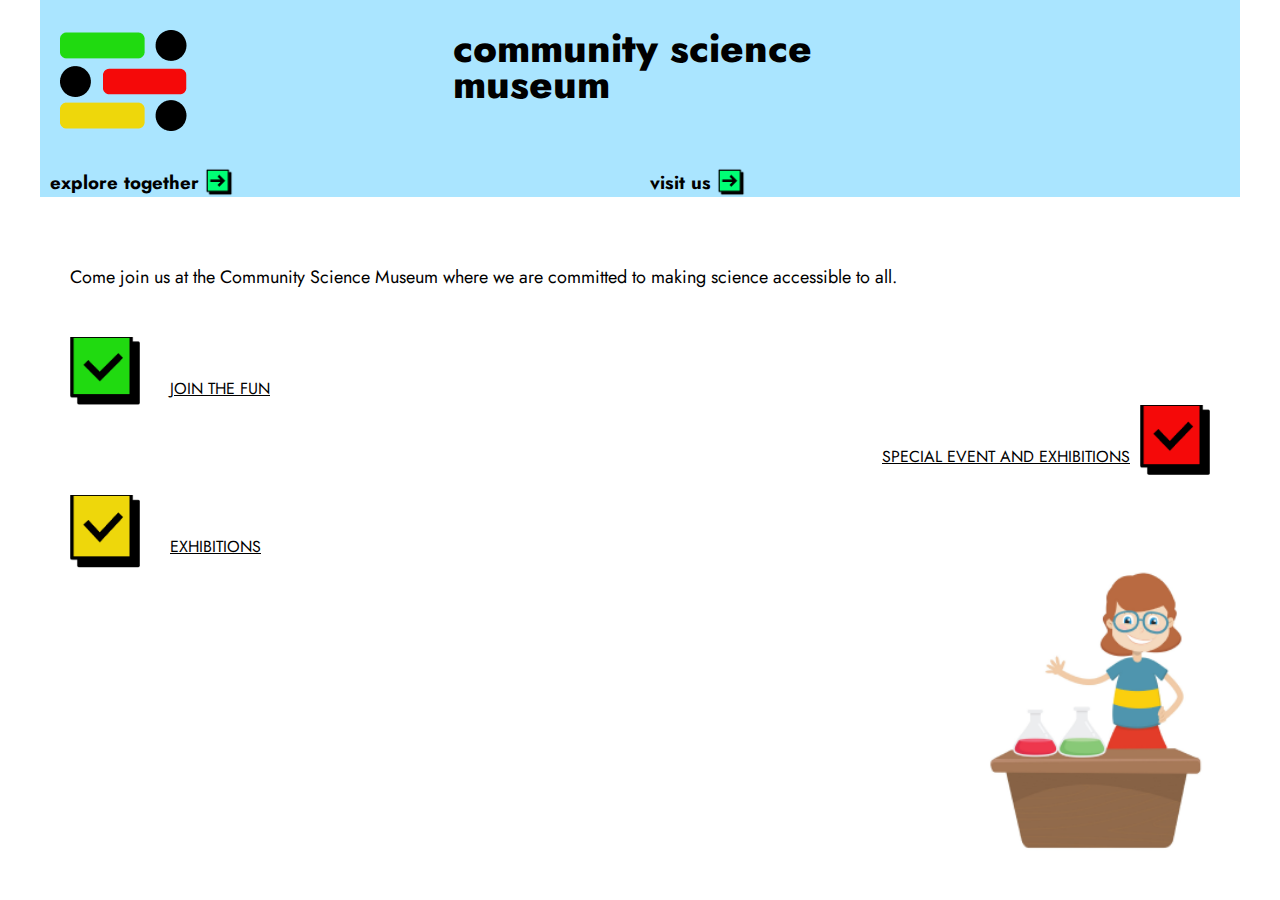
==== index.html @ 2ec7acfb "join.html complete with all elements mobile view" ====
<!DOCTYPE html>
<html lang="en">

<head>
  <meta charset="UTF-8">
  <meta http-equiv="X-UA-Compatible" content="IE=edge">
  <meta name="viewport" content="width=device-width, initial-scale=1.0">
  <meta name="description" content="Welcome to the Community Science Museum">
  <link rel="preconnect" href="https://fonts.googleapis.com">
<link rel="preconnect" href="https://fonts.gstatic.com" crossorigin>
<link href="https://fonts.googleapis.com/css2?family=Jost:wght@400;700;800&display=swap" rel="stylesheet">
  <link rel="shortcut icon" href="./images/favicon.ico.png" type="image/x-icon">
  <link rel="stylesheet" href="style.css">
  <title>Welcome To The Community Science Museum</title>
</head>

<body>
  <header>
    <div class="grid">
      <a href="./index.html"><img src="./images/logo-mobile.png" alt="main community science museum logo">
      </a>
      <div class="header-text">
        <h1>
          community
          science <br>
          museum
        </h1>
      </div>
    </div>
    <nav class="nav-link">
      <a href="./index.html" class="desktop">
        <h3>Home</h3><img src="./images/Right-arrow-green.png" alt="green right arrow icon" class="icon">
      </a>

      <a href="./html/explore.html" class="mobile">
        <h3>Explore Together</h3><img src="./images/Right-arrow-green.png" alt="green right arrow icon" class="icon">
      </a>

      <a href="./html/visit.html" class="mobile">
        <h3>Visit Us</h3><img src="./images/Right-arrow-green.png" alt="green right arrow icon" class="icon">
      </a>

      <a href="./html/exhibitions.html" class="desktop">
        <h3>Exhibitions</h3><img src="./images/Right-arrow-green.png" alt="green right arrow icon" class="icon">
      </a>

      <a href="./html/specialevents.html" class="desktop">
        <h3>Special Events</h3><img src="./images/Right-arrow-green.png" alt="green right arrow icon" class="icon">
      </a>

    </nav>
  </header>
  <section class="top-section">
    <p>Come join us at the Community Science Museum where we are committed to making science accessible to all.
    </p>
  </section>
  <div class="big-tick">
    <a href="./html/join.html"><img src="./images/tick-green-large.png" alt="Green tick icon">
      <h3>join the fun</h3>
    </a>
  </div>
  <div class="red-tick">
    <a href="./html/specialevents.html">
      <h3>Special event and exhibitions</h3><img src="./images/tick-red-large.png" alt="Red tick icon">
    </a>
  </div>
  <div class="big-tick">
    <a href="./html/exhibitions.html"><img src="./images/tick-yellow-large.png" alt="Yellow tick icon">
      <h3>Exhibitions</h3>
    </a>
  </div>
  <div class="teacher">
    <img src="./images/mobile-index-teacher.png" alt="picture of a teacher with glasses smiling">
  </div>

</body>

</html>
---- style.css ----
/* variables */
:root {
  --primary: #aae5ff;
  --secondary: #fff;
}

/* reset */
body,
p,
a,
ul,
li {
  margin: 0;
  padding: 0;
  text-decoration: none;
}

li {
  list-style-type: none;
}

*,
*::before,
*::after {
  margin: 0;
  padding: 0;
  box-sizing: border-box;
}

/* base styles (not view specific styles) */
body {
  max-width: 1200px;
  margin: 0 auto;
  font-family: "Jost", sans-serif;
  color: #000;
  font-weight: 400;
}

header {
  background-color: var(--primary);
  padding-top: 30px;
}

/* fonts */

h1 {
  font-size: 40px;
  line-height: 90%;
  font-weight: 800;
}

/* Link States */
a {
  color: #000;
  font-weight: normal;
}
a:visited {
  color: #000;
  font-weight: normal;
}

a:hover {
  cursor: pointer;
}

/* mobile styles */
.grid {
  display: grid;
  grid-template-columns: 1fr 2fr;
  margin-left: 20px;
}

nav {
  display: flex;
}

nav a {
  display: flex;
  align-items: center;
  text-transform: lowercase;
  width: 100%;
  margin-top: 30px;
  margin-left: 10px;
}

nav a img {
  width: 30px;
  margin-left: 5px;
}

nav .desktop {
  display: none;
}

.top-section {
  margin-top: 60px;
  width: 80%;
  margin: 60px auto 40px 30px;
  text-align: left;
  line-height: 40px;
  font-size: 18px;
}

div.big-tick img,
div.red-tick img {
  width: 80px;
  padding-left: 10px;
}

div.big-tick a,
div.red-tick a {
  display: flex;
  justify-content: flex-start;
  margin-left: 20px;
}

div.big-tick h3,
div.red-tick h3 {
  display: inline-block;
  margin-left: 30px;
  margin-top: 40px;
  text-decoration: underline;
  font-weight: 400;
  font-size: 16px;
  text-transform: uppercase;
}

div.red-tick {
  margin-bottom: 20px;
  margin-right: 30px;
  display: flex;
  justify-content: end;
}

div.teacher {
  display: flex;
  justify-content: end;
}

div.teacher img {
  width: 300px;
}

section.tick-boxes {
  background-color: var(--primary);
  padding: 40px 0;
}

body section.main-content {
  height: 100vh;
  background-color: var(--primary);
}

body section.main-content div {
  width: 80%;
  margin: 0 auto;
}

section.main-content h2 {
  margin-bottom: 10px;
}

section.main-content h3 {
  margin-bottom: 5px;
}

section.main-content p {
  margin-bottom: 15px;
}

/* small tablet styles */
@media screen and (min-width: 620px) {
  /* nav .desktop {
    display: grid;
    flex-direction: column;
    grid-template-columns: 1fr 1fr 1fr 1fr 1fr 1fr;
  } */
}
/* large tablets & laptop styles */
@media screen and (min-width: 960px) {
}

/* desktop styles */
@media screen and (min-width: 1200px) {
}
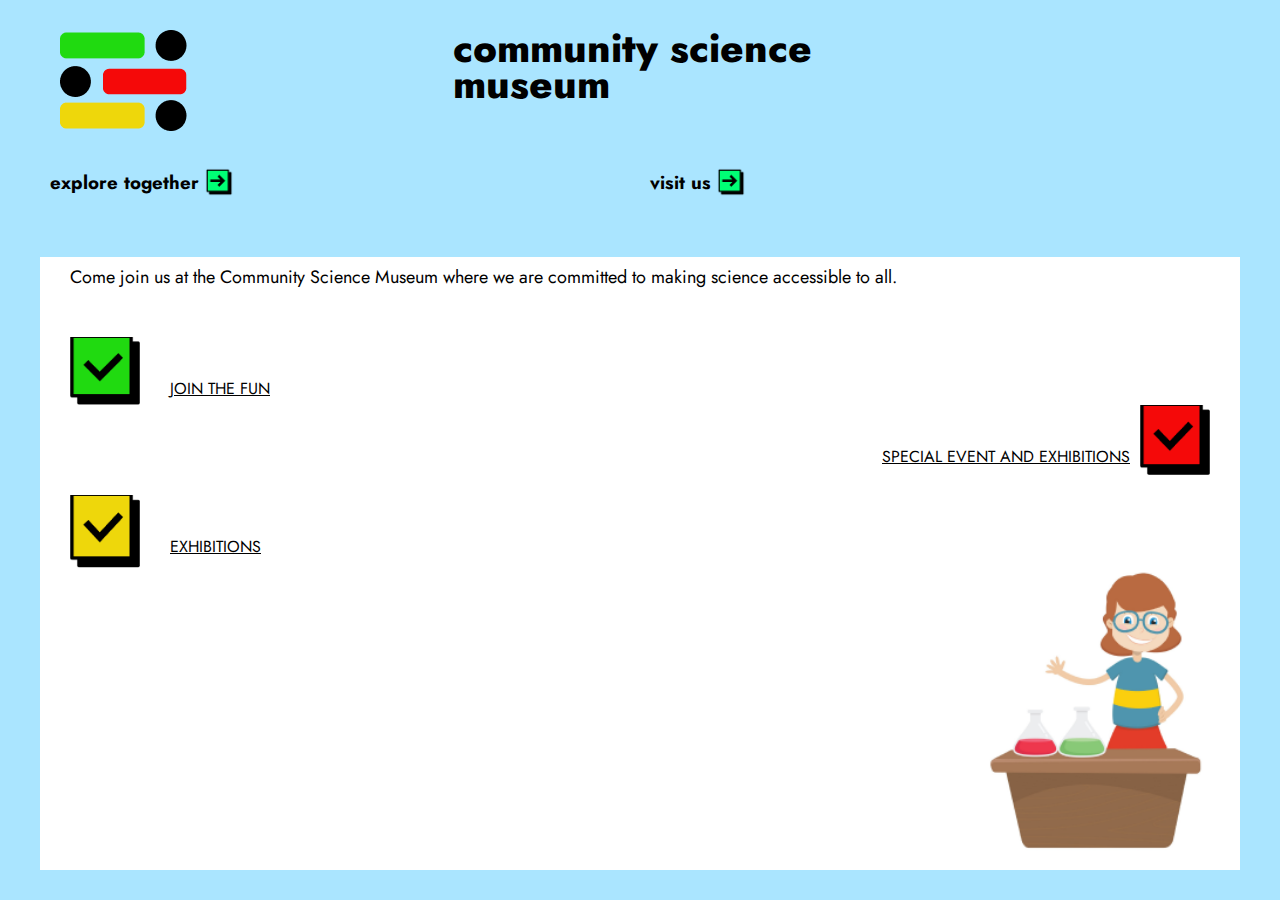
==== commit bd240ccb: "exhibitions.html complete with all elements mobile view" ====
--- a/index.html
+++ b/index.html
@@ -50,28 +50,30 @@
 
     </nav>
   </header>
-  <section class="top-section">
-    <p>Come join us at the Community Science Museum where we are committed to making science accessible to all.
-    </p>
+  <section class="content">
+    <section class="top-section">
+      <p>Come join us at the Community Science Museum where we are committed to making science accessible to all.
+      </p>
+    </section>
+    <div class="big-tick">
+      <a href="./html/join.html"><img src="./images/tick-green-large.png" alt="Green tick icon">
+        <h3>join the fun</h3>
+      </a>
+    </div>
+    <div class="red-tick">
+      <a href="./html/specialevents.html">
+        <h3>Special event and exhibitions</h3><img src="./images/tick-red-large.png" alt="Red tick icon">
+      </a>
+    </div>
+    <div class="big-tick">
+      <a href="./html/exhibitions.html"><img src="./images/tick-yellow-large.png" alt="Yellow tick icon">
+        <h3>Exhibitions</h3>
+      </a>
+    </div>
+    <div class="teacher">
+      <img src="./images/mobile-index-teacher.png" alt="picture of a teacher with glasses smiling">
+    </div>
   </section>
-  <div class="big-tick">
-    <a href="./html/join.html"><img src="./images/tick-green-large.png" alt="Green tick icon">
-      <h3>join the fun</h3>
-    </a>
-  </div>
-  <div class="red-tick">
-    <a href="./html/specialevents.html">
-      <h3>Special event and exhibitions</h3><img src="./images/tick-red-large.png" alt="Red tick icon">
-    </a>
-  </div>
-  <div class="big-tick">
-    <a href="./html/exhibitions.html"><img src="./images/tick-yellow-large.png" alt="Yellow tick icon">
-      <h3>Exhibitions</h3>
-    </a>
-  </div>
-  <div class="teacher">
-    <img src="./images/mobile-index-teacher.png" alt="picture of a teacher with glasses smiling">
-  </div>
 
 </body>
 
--- a/style.css
+++ b/style.css
@@ -34,10 +34,10 @@
   font-family: "Jost", sans-serif;
   color: #000;
   font-weight: 400;
+  background-color: var(--primary);
 }
 
 header {
-  background-color: var(--primary);
   padding-top: 30px;
 }
 
@@ -90,6 +90,13 @@
 
 nav .desktop {
   display: none;
+}
+
+.main-image {
+  width: 100%;
+  height: 100%;
+  padding-bottom: 30px;
+  margin: 0 auto;
 }
 
 .top-section {
@@ -142,30 +149,81 @@
 }
 
 section.tick-boxes {
-  background-color: var(--primary);
   padding: 40px 0;
 }
 
+.content {
+  background-color: #fff;
+}
+
 body section.main-content {
-  height: 100vh;
-  background-color: var(--primary);
+  height: 100dvh;
 }
 
 body section.main-content div {
   width: 80%;
   margin: 0 auto;
 }
-
+/* 
 section.main-content h2 {
-  margin-bottom: 10px;
-}
-
+
+}
+ */
 section.main-content h3 {
-  margin-bottom: 5px;
-}
-
-section.main-content p {
-  margin-bottom: 15px;
+  margin-bottom: 0px;
+}
+
+.article-title,
+.article-content {
+  width: 80%;
+  margin: 0 auto;
+  padding-bottom: 20px;
+}
+
+/* 
+.article-image {
+  padding-bottom: 20px;
+} */
+
+body section.article-content {
+  padding-top: 10px;
+}
+
+body section.main-content-article div {
+  width: 80%;
+  margin: 0 auto;
+}
+/* 
+section.main-content h2 {
+
+}
+ */
+section.main-content-article h3 {
+  padding: 5px 0;
+}
+
+section.main-content-article p {
+  padding-bottom: 30px;
+}
+
+.map {
+  padding-bottom: 30px;
+}
+
+iframe {
+  width: 100%;
+  height: 400px;
+  border-style: none;
+}
+
+ul {
+  width: 100%;
+}
+
+.opening-list li {
+  columns: 50px 4;
+  -webkit-columns: 50px 4;
+  -moz-columns: 50px 4;
 }
 
 /* small tablet styles */
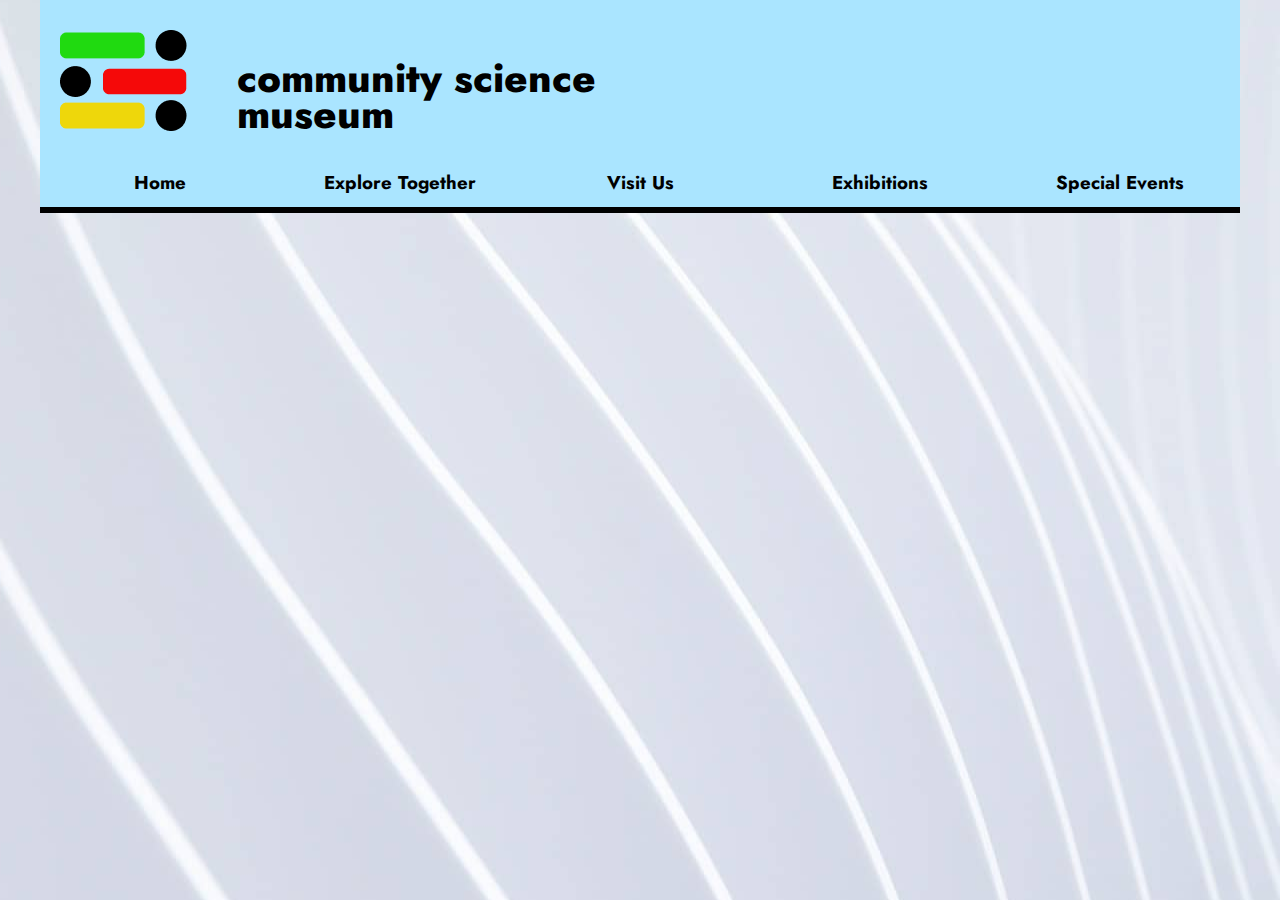
==== commit 014d9964: "added responsiveness 001" ====
--- a/index.html
+++ b/index.html
@@ -50,29 +50,32 @@
 
     </nav>
   </header>
-  <section class="content">
-    <section class="top-section">
-      <p>Come join us at the Community Science Museum where we are committed to making science accessible to all.
-      </p>
+
+  <section class="mobile-content">
+    <section class="content tick-boxes">
+      <section class="top-section">
+        <p>Come join us at the Community Science Museum where we are committed to making science accessible to all.
+        </p>
+      </section>
+      <div class="big-tick">
+        <a href="./html/join.html"><img src="./images/tick-green-large.png" alt="Green tick icon">
+          <h3>join the fun</h3>
+        </a>
+      </div>
+      <div class="red-tick">
+        <a href="./html/specialevents.html">
+          <h3>Special event and exhibitions</h3><img src="./images/tick-red-large.png" alt="Red tick icon">
+        </a>
+      </div>
+      <div class="big-tick">
+        <a href="./html/exhibitions.html"><img src="./images/tick-yellow-large.png" alt="Yellow tick icon">
+          <h3>Exhibitions</h3>
+        </a>
+      </div>
+      <div class="teacher">
+        <img src="./images/mobile-index-teacher.png" alt="picture of a teacher with glasses smiling">
+      </div>
     </section>
-    <div class="big-tick">
-      <a href="./html/join.html"><img src="./images/tick-green-large.png" alt="Green tick icon">
-        <h3>join the fun</h3>
-      </a>
-    </div>
-    <div class="red-tick">
-      <a href="./html/specialevents.html">
-        <h3>Special event and exhibitions</h3><img src="./images/tick-red-large.png" alt="Red tick icon">
-      </a>
-    </div>
-    <div class="big-tick">
-      <a href="./html/exhibitions.html"><img src="./images/tick-yellow-large.png" alt="Yellow tick icon">
-        <h3>Exhibitions</h3>
-      </a>
-    </div>
-    <div class="teacher">
-      <img src="./images/mobile-index-teacher.png" alt="picture of a teacher with glasses smiling">
-    </div>
   </section>
 
 </body>
--- a/style.css
+++ b/style.css
@@ -41,6 +41,11 @@
   padding-top: 30px;
 }
 
+.header-text {
+  max-width: 220px;
+  margin-left: 10px;
+}
+
 /* fonts */
 
 h1 {
@@ -149,6 +154,7 @@
 }
 
 section.tick-boxes {
+  max-width: 764px;
   padding: 40px 0;
 }
 
@@ -180,10 +186,9 @@
   padding-bottom: 20px;
 }
 
-/* 
 .article-image {
-  padding-bottom: 20px;
-} */
+  width: 100%;
+}
 
 body section.article-content {
   padding-top: 10px;
@@ -227,15 +232,49 @@
 }
 
 /* small tablet styles */
-@media screen and (min-width: 620px) {
-  /* nav .desktop {
-    display: grid;
-    flex-direction: column;
-    grid-template-columns: 1fr 1fr 1fr 1fr 1fr 1fr;
-  } */
-}
+@media screen and (min-width: 765px) {
+  body {
+    background-image: url(./images/desktop-bg.jpg);
+    background-position: center;
+    background-repeat: no-repeat;
+    background-color: var(--secondary);
+  }
+  header {
+    background-color: var(--primary);
+    border-bottom: 6px solid #000;
+  }
+  .grid {
+    display: flex;
+  }
+  .header-text {
+    margin-top: 30px;
+    max-width: 100%;
+    margin-left: 50px;
+  }
+  a.desktop {
+    display: flex;
+    width: 100%;
+  }
+  a.mobile,
+  a.desktop {
+    justify-content: space-evenly;
+    width: 100%;
+    text-transform: capitalize;
+    height: 50px;
+    padding: 0px;
+    margin: 20px 0px 0px 0px;
+  }
+  img.icon {
+    display: none;
+  }
+
+  section.mobile-content {
+    display: none;
+  }
+}
+
 /* large tablets & laptop styles */
-@media screen and (min-width: 960px) {
+@media screen and (min-width: 1000px) {
 }
 
 /* desktop styles */
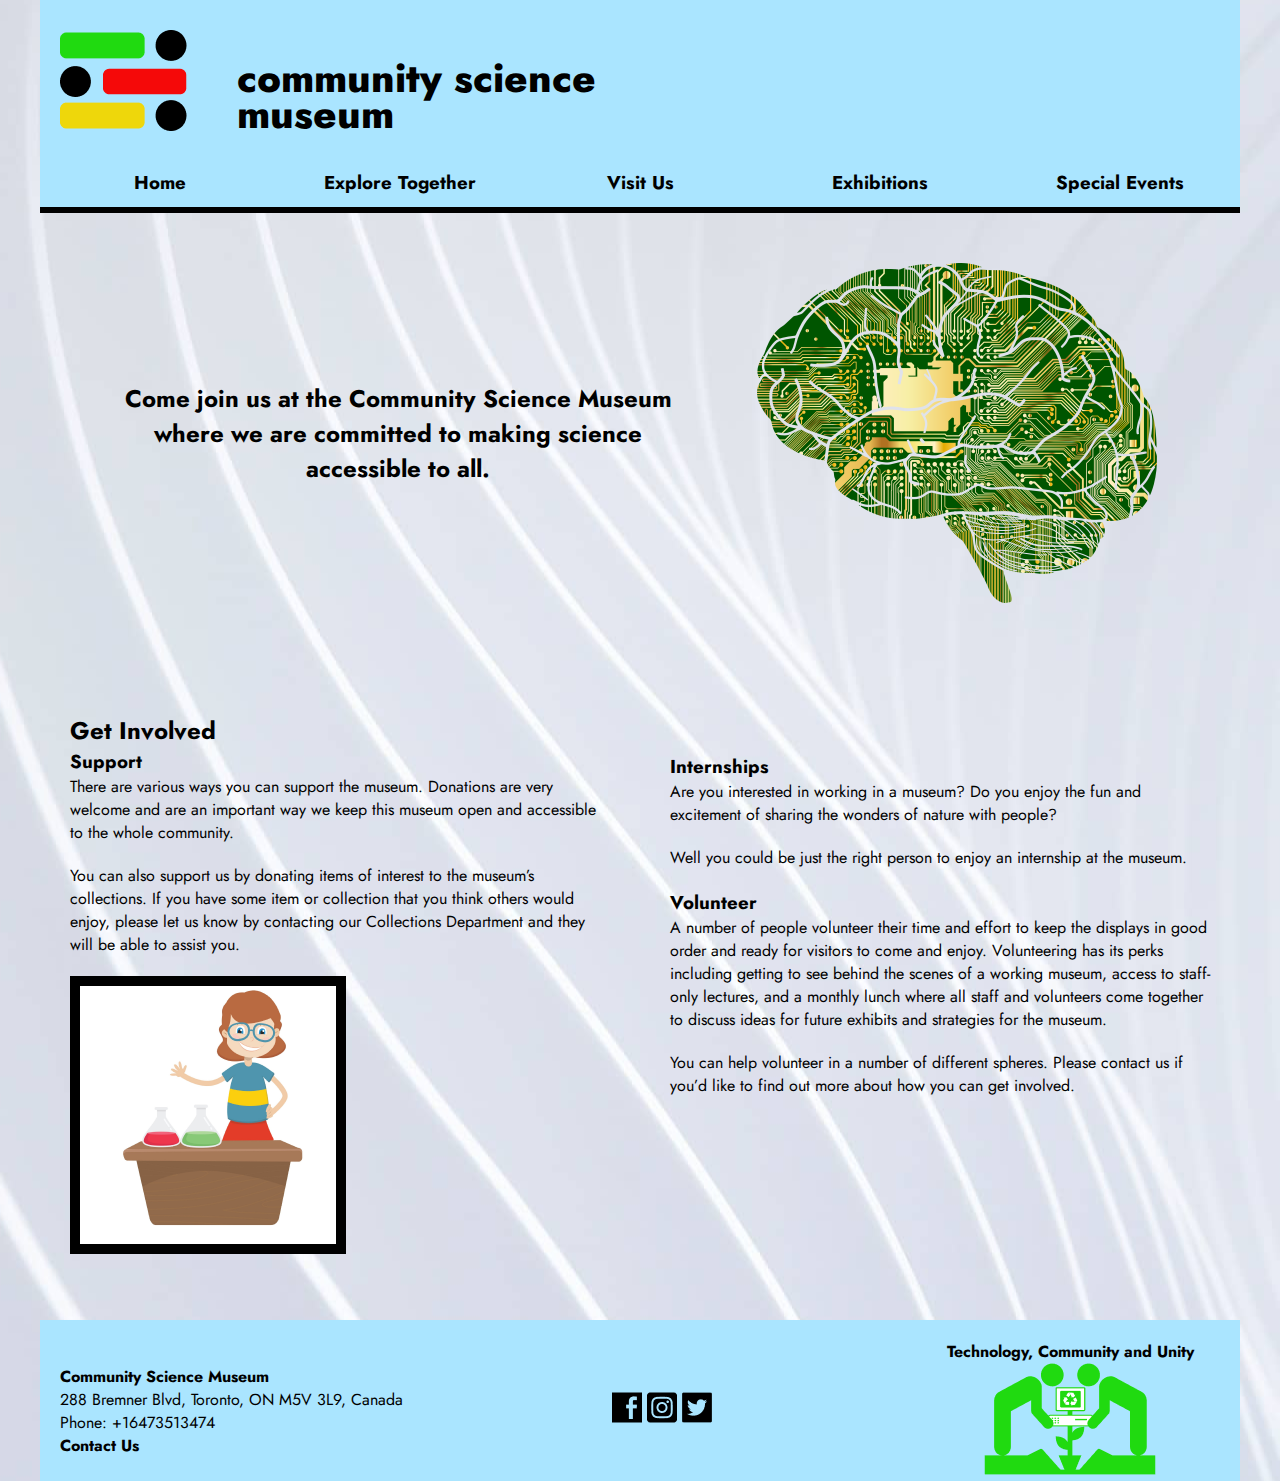
==== commit f48431f3: "added responsiveness 002" ====
--- a/index.html
+++ b/index.html
@@ -7,8 +7,8 @@
   <meta name="viewport" content="width=device-width, initial-scale=1.0">
   <meta name="description" content="Welcome to the Community Science Museum">
   <link rel="preconnect" href="https://fonts.googleapis.com">
-<link rel="preconnect" href="https://fonts.gstatic.com" crossorigin>
-<link href="https://fonts.googleapis.com/css2?family=Jost:wght@400;700;800&display=swap" rel="stylesheet">
+  <link rel="preconnect" href="https://fonts.gstatic.com" crossorigin>
+  <link href="https://fonts.googleapis.com/css2?family=Jost:wght@400;700;800&display=swap" rel="stylesheet">
   <link rel="shortcut icon" href="./images/favicon.ico.png" type="image/x-icon">
   <link rel="stylesheet" href="style.css">
   <title>Welcome To The Community Science Museum</title>
@@ -50,7 +50,7 @@
 
     </nav>
   </header>
-
+  <!-- Mobile content -->
   <section class="mobile-content">
     <section class="content tick-boxes">
       <section class="top-section">
@@ -78,6 +78,77 @@
     </section>
   </section>
 
+  <!-- Desktop large tablet, laptop and desktop content -->
+
+  <section class="top-section-desktop">
+    <p>Come join us at the Community Science Museum where we are committed to making science accessible to all.
+    </p>
+    <img src="./images/desktop-index01.png" alt="Picture of a brain with integrated electrical circuits">
+  </section>
+
+  <section class="middle-section-desktop">
+    <div class="left-column">
+      <h2>Get Involved</h2>
+      <h3>Support</h3>
+      <p>
+        There are various ways you can support the museum. Donations are very welcome and are an important way we keep
+        this museum open and accessible to the whole community.
+      </p>
+      <p>
+        You can also support us by donating items of interest to the museum’s collections. If you have some item or
+        collection that you think others would enjoy, please let us know by contacting our Collections Department and
+        they will be able to assist you.
+      </p>
+      <img class="picture-desktop" src="./images/mobile-index-teacher.png" alt="Teacher with glasses smiling">
+    </div>
+
+    <div class="right-column">
+      <h3>Internships</h3>
+      <p>
+        Are you interested in working in a museum? Do you enjoy the fun and excitement of sharing the wonders of nature
+        with people?
+      </p>
+      <p>
+        Well you could be just the right person to enjoy an internship at the museum.
+      </p>
+      <h3>Volunteer</h3>
+      <p>
+        A number of people volunteer their time and effort to keep the displays in good order and ready for visitors to
+        come and enjoy. Volunteering has its perks including getting to see behind the scenes of a working museum,
+        access to staff-only lectures, and a monthly lunch where all staff and volunteers come together to discuss ideas
+        for future exhibits and strategies for the museum.
+      </p>
+      <p>
+        You can help volunteer in a number of different spheres. Please contact us if you’d like to find out more about
+        how you can get involved.
+      </p>
+    </div>
+  </section>
+
+  <footer class="desktop">
+    <div class="footer-left">
+      <h4>Community Science Museum</h4>
+      <p>288 Bremner Blvd, Toronto, ON M5V 3L9, Canada
+
+      </p>
+      <p>Phone: +16473513474</p>
+      <a class="footer-email" ref="mailto:email@communitysciencemuseum.com">Contact Us</a>
+    </div>
+
+    <div class="footer-middle">
+      <img src="./images/icon-facebook.png" alt="Facebook icon">
+      <img src="./images/icon-instagram.png" alt="Instagram icon">
+      <img src="./images/icon-twitter.png" alt="Twitter icon">
+
+    </div>
+
+    <div class="footer-right">
+      <h4>Technology, Community and Unity</h4>
+      <img class="footer-right-image" src="./images/footer-unity.png"
+        alt="picture of people in unity with technology, nature and each other">
+    </div>
+  </footer>
+
 </body>
 
 </html>--- a/style.css
+++ b/style.css
@@ -68,6 +68,22 @@
   cursor: pointer;
 }
 
+/* x-small mobile styles */
+@media screen and (max-width: 420px) {
+  div.big-tick > a > img {
+    display: none;
+  }
+  div.red-tick > a > img {
+    display: none;
+  }
+  div.grid {
+    display: block;
+  }
+  nav.nav-link {
+    display: block;
+  }
+
+}
 /* mobile styles */
 .grid {
   display: grid;
@@ -231,8 +247,17 @@
   -moz-columns: 50px 4;
 }
 
-/* small tablet styles */
-@media screen and (min-width: 765px) {
+/* Hide tablet, laptop and desktop content */
+section.top-section-desktop,
+.middle-section-desktop {
+  display: none;
+}
+footer {
+  display: none;
+}
+
+/* large tablets, laptop & desktop styles */
+@media screen and (min-width: 764px) {
   body {
     background-image: url(./images/desktop-bg.jpg);
     background-position: center;
@@ -268,15 +293,68 @@
     display: none;
   }
 
+  .picture-desktop {
+    border: 10px solid #000;
+  }
+  /* Content management styles */
+  section.top-section-desktop {
+    display: flex;
+    padding-top: 50px;
+    justify-content: space-evenly;
+  }
+  section.top-section-desktop p {
+    font-size: 24px;
+    font-weight: 700;
+    width: 550px;
+    text-align: center;
+    justify-content: center;
+    align-self: center;
+  }
+  section.middle-section-desktop {
+    display: flex;
+    /* gap: 60px; */
+    /* width: 100%; */
+    padding-top: 50px;
+  }
+  section.middle-section-desktop p {
+    margin-bottom: 20px;
+  }
+  div.left-column {
+    width: 50%;
+    padding: 60px 30px;
+  }
+  div.right-column {
+    width: 50%;
+    padding: 60px 30px;
+    margin-top: 40px;
+  }
+
+  /* Hide the mobile content for desktop */
   section.mobile-content {
     display: none;
   }
-}
-
-/* large tablets & laptop styles */
-@media screen and (min-width: 1000px) {
-}
-
-/* desktop styles */
-@media screen and (min-width: 1200px) {
-}
+  /* Footer*/
+  footer.desktop {
+    display: flex;
+    justify-content: space-between;
+    padding: 20px 20px 0px 20px;
+    height: auto;
+    background-color: var(--primary);
+  }
+
+  footer div.footer-left {
+    /* padding-left: 20px; */
+    align-self: center;
+  }
+  footer a.footer-email {
+    font-weight: 700;
+  }
+  footer div.footer-middle {
+    align-self: center;
+  }
+  footer div.footer-right {
+    text-align: center;
+    align-self: center;
+    width: 300px;
+  }
+}
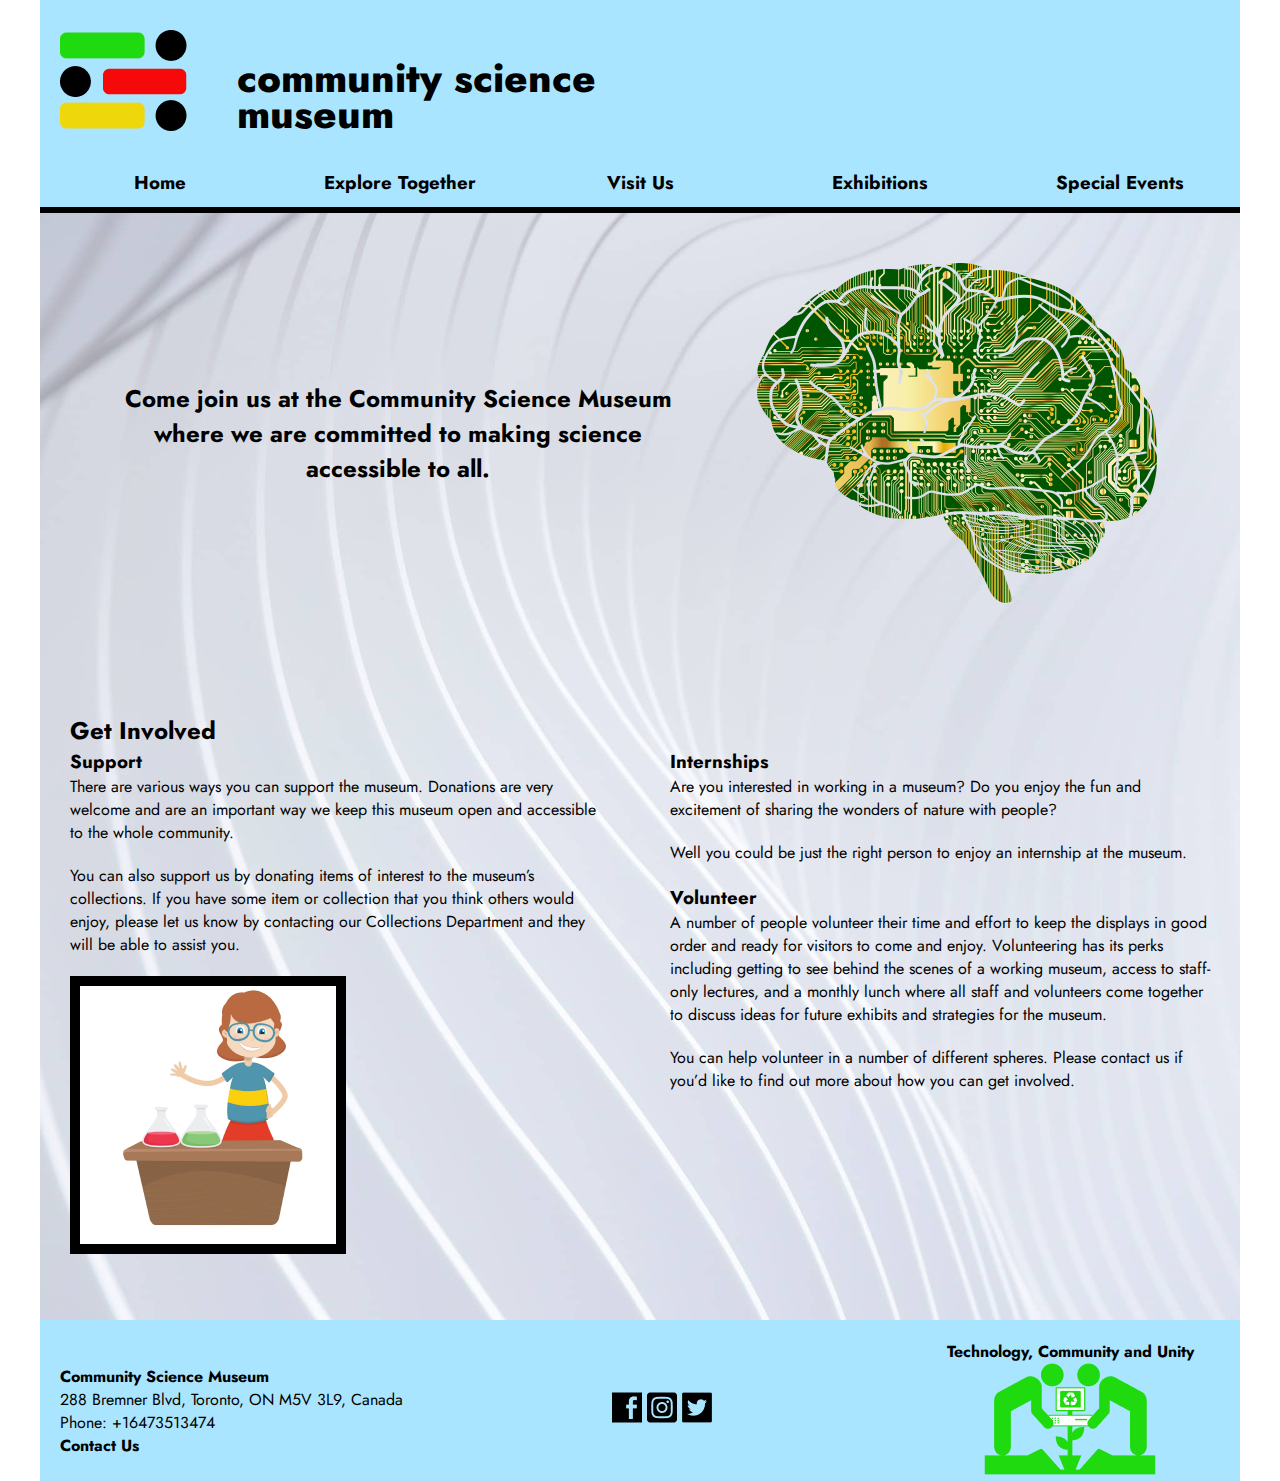
==== commit 0dc1b6b9: "added responsiveness 005, exhibitions.html complete with all content" ====
--- a/index.html
+++ b/index.html
@@ -78,7 +78,7 @@
     </section>
   </section>
 
-  <!-- Desktop large tablet, laptop and desktop content -->
+  <!-- Large tablet, laptop and desktop content -->
 
   <section class="top-section-desktop">
     <p>Come join us at the Community Science Museum where we are committed to making science accessible to all.
--- a/style.css
+++ b/style.css
@@ -29,6 +29,9 @@
 
 /* base styles (not view specific styles) */
 body {
+  display: flex;
+  flex-direction: column;
+  min-height: 100vh;
   max-width: 1200px;
   margin: 0 auto;
   font-family: "Jost", sans-serif;
@@ -68,7 +71,16 @@
   cursor: pointer;
 }
 
+/* iFrame fix */
+
+@media screen and (max-width: 764px) {
+  iframe.visit {
+    display: none;
+  }
+}
+
 /* x-small mobile styles */
+
 @media screen and (max-width: 420px) {
   div.big-tick > a > img {
     display: none;
@@ -82,7 +94,6 @@
   nav.nav-link {
     display: block;
   }
-
 }
 /* mobile styles */
 .grid {
@@ -214,17 +225,30 @@
   width: 80%;
   margin: 0 auto;
 }
-/* 
-section.main-content h2 {
-
-}
- */
+
 section.main-content-article h3 {
   padding: 5px 0;
 }
 
 section.main-content-article p {
   padding-bottom: 30px;
+}
+
+section.flex-display-articles {
+  display: flex;
+  padding: 60px;
+}
+
+section.flex-display-articles:nth-child(even) {
+  flex-direction: row-reverse;
+}
+
+div.flex-display-text {
+  padding: 30px;
+}
+
+img.flex-display-image {
+  border: 10px solid #000;
 }
 
 .map {
@@ -259,8 +283,8 @@
 /* large tablets, laptop & desktop styles */
 @media screen and (min-width: 764px) {
   body {
-    background-image: url(./images/desktop-bg.jpg);
-    background-position: center;
+    background-image: url(./images/desktop-bg.png);
+    background-position: top;
     background-repeat: no-repeat;
     background-color: var(--secondary);
   }
@@ -296,6 +320,11 @@
   .picture-desktop {
     border: 10px solid #000;
   }
+  .picture-explore {
+    border: 10px solid #000;
+    width: 100%;
+    /* margin-left: 10%; */
+  }
   /* Content management styles */
   section.top-section-desktop {
     display: flex;
@@ -323,10 +352,18 @@
     width: 50%;
     padding: 60px 30px;
   }
+  div.left-explore {
+    width: 50%;
+    padding: 60px 30px;
+  }
   div.right-column {
     width: 50%;
     padding: 60px 30px;
-    margin-top: 40px;
+    margin-top: 35px;
+  }
+
+  iframe.visit {
+    border-bottom: 7px solid #000;
   }
 
   /* Hide the mobile content for desktop */
@@ -337,6 +374,7 @@
   footer.desktop {
     display: flex;
     justify-content: space-between;
+    margin-top: auto;
     padding: 20px 20px 0px 20px;
     height: auto;
     background-color: var(--primary);
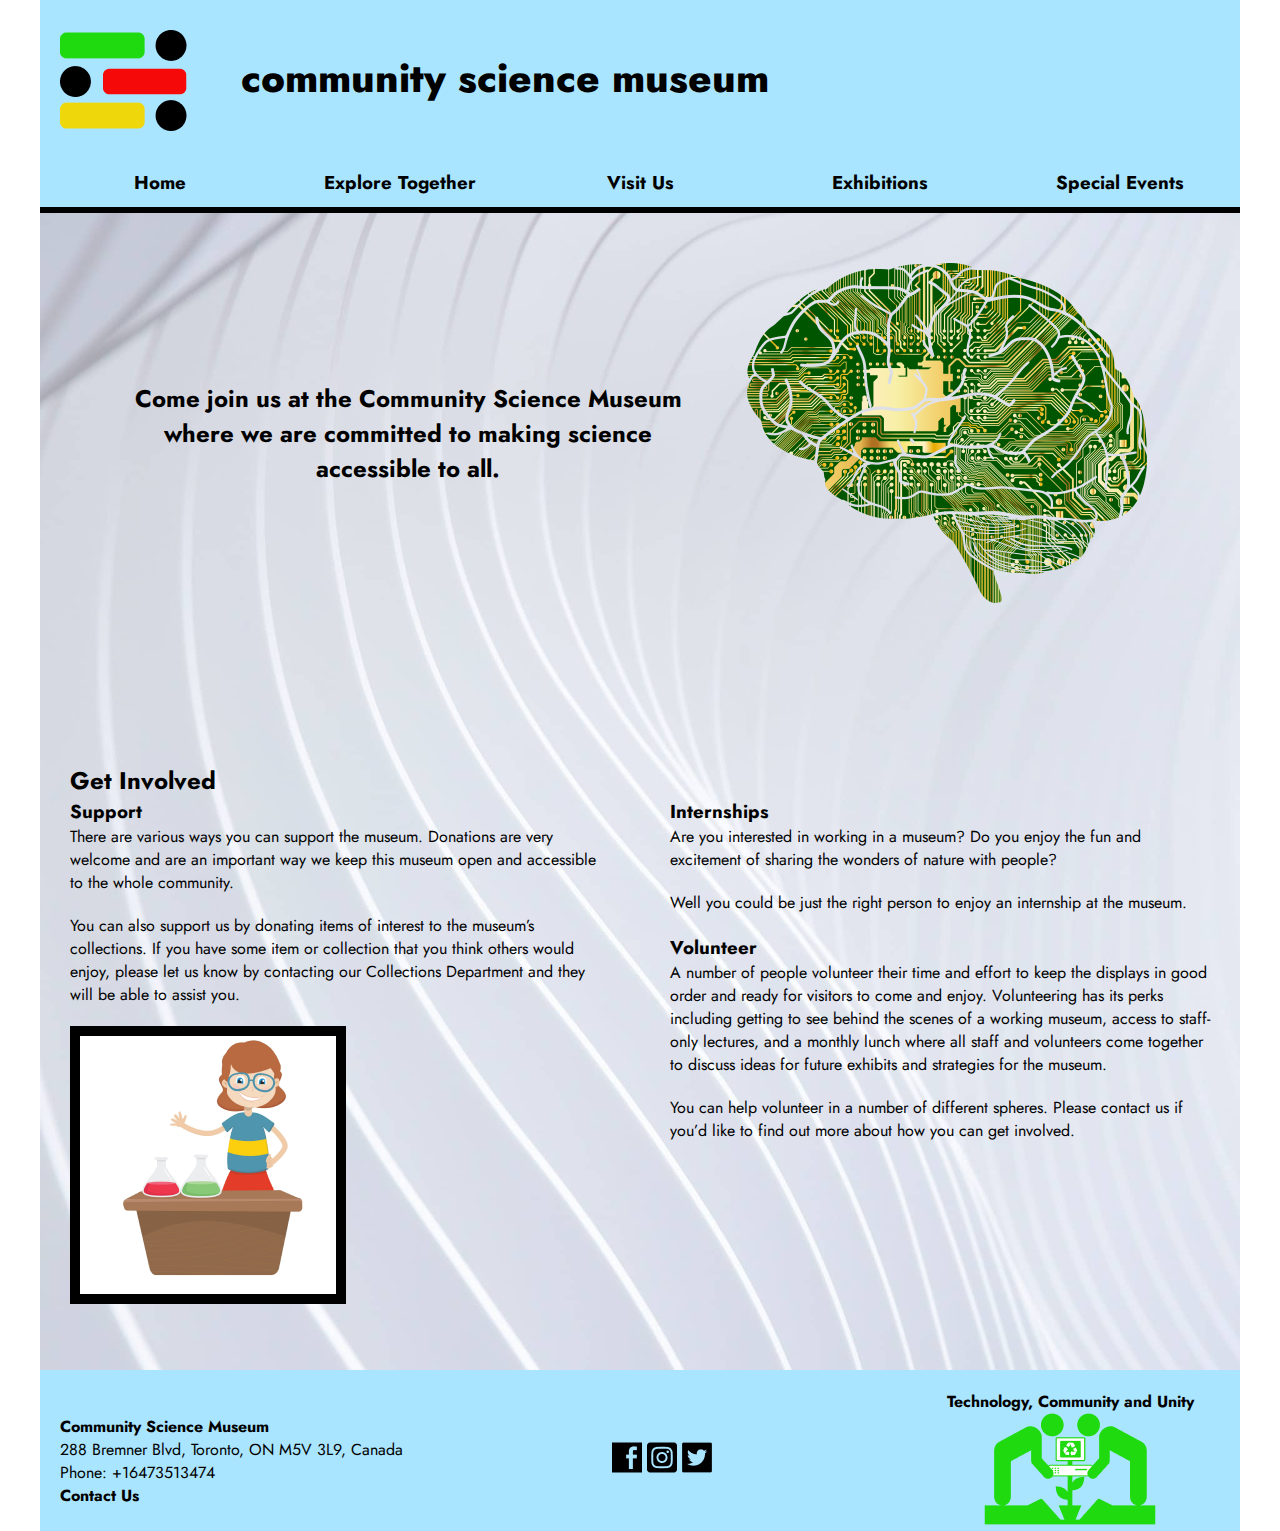
==== commit 99582fa3: "added responsiveness 007, cleaned up some code, in images and header logo and text" ====
--- a/index.html
+++ b/index.html
@@ -17,12 +17,13 @@
 <body>
   <header>
     <div class="grid">
-      <a href="./index.html"><img src="./images/logo-mobile.png" alt="main community science museum logo">
+      <a class="header-logo" href="./index.html"><img src="./images/logo-mobile.png"
+          alt="main community science museum logo">
       </a>
-      <div class="header-text">
-        <h1>
+      <div>
+        <h1 class="header-text">
           community
-          science <br>
+          science
           museum
         </h1>
       </div>
--- a/style.css
+++ b/style.css
@@ -71,17 +71,12 @@
   cursor: pointer;
 }
 
-/* iFrame fix */
-
-@media screen and (max-width: 764px) {
-  iframe.visit {
-    display: none;
-  }
-}
-
 /* x-small mobile styles */
 
 @media screen and (max-width: 420px) {
+  .header-logo {
+    display: none;
+  }
   div.big-tick > a > img {
     display: none;
   }
@@ -93,6 +88,9 @@
   }
   nav.nav-link {
     display: block;
+  }
+  iframe.visit {
+    display: none;
   }
 }
 /* mobile styles */
@@ -197,11 +195,7 @@
   width: 80%;
   margin: 0 auto;
 }
-/* 
-section.main-content h2 {
-
-}
- */
+
 section.main-content h3 {
   margin-bottom: 0px;
 }
@@ -234,23 +228,6 @@
   padding-bottom: 30px;
 }
 
-section.flex-display-articles {
-  display: flex;
-  padding: 60px;
-}
-
-section.flex-display-articles:nth-child(even) {
-  flex-direction: row-reverse;
-}
-
-div.flex-display-text {
-  padding: 30px;
-}
-
-img.flex-display-image {
-  border: 10px solid #000;
-}
-
 .map {
   padding-bottom: 30px;
 }
@@ -273,11 +250,19 @@
 
 /* Hide tablet, laptop and desktop content */
 section.top-section-desktop,
-.middle-section-desktop {
+.middle-section-desktop,
+section.flex-display-articles {
   display: none;
 }
 footer {
   display: none;
+}
+
+/* Hide desktop iFrame on smaller screens */
+@media screen and (max-width: 764px) {
+  iframe.visit {
+    display: none;
+  }
 }
 
 /* large tablets, laptop & desktop styles */
@@ -293,7 +278,8 @@
     border-bottom: 6px solid #000;
   }
   .grid {
-    display: flex;
+    display: grid;
+    grid-template-columns: 1fr 8fr;
   }
   .header-text {
     margin-top: 30px;
@@ -328,7 +314,7 @@
   /* Content management styles */
   section.top-section-desktop {
     display: flex;
-    padding-top: 50px;
+    padding: 50px 30px;
     justify-content: space-evenly;
   }
   section.top-section-desktop p {
@@ -360,6 +346,24 @@
     width: 50%;
     padding: 60px 30px;
     margin-top: 35px;
+  }
+
+  section.flex-display-articles {
+    display: flex;
+    padding: 60px;
+  }
+
+  section.flex-display-articles:nth-child(even) {
+    flex-direction: row-reverse;
+  }
+
+  div.flex-display-text {
+    padding: 30px;
+  }
+
+  img.flex-display-image {
+    border: 10px solid #000;
+    max-height: 379px;
   }
 
   iframe.visit {
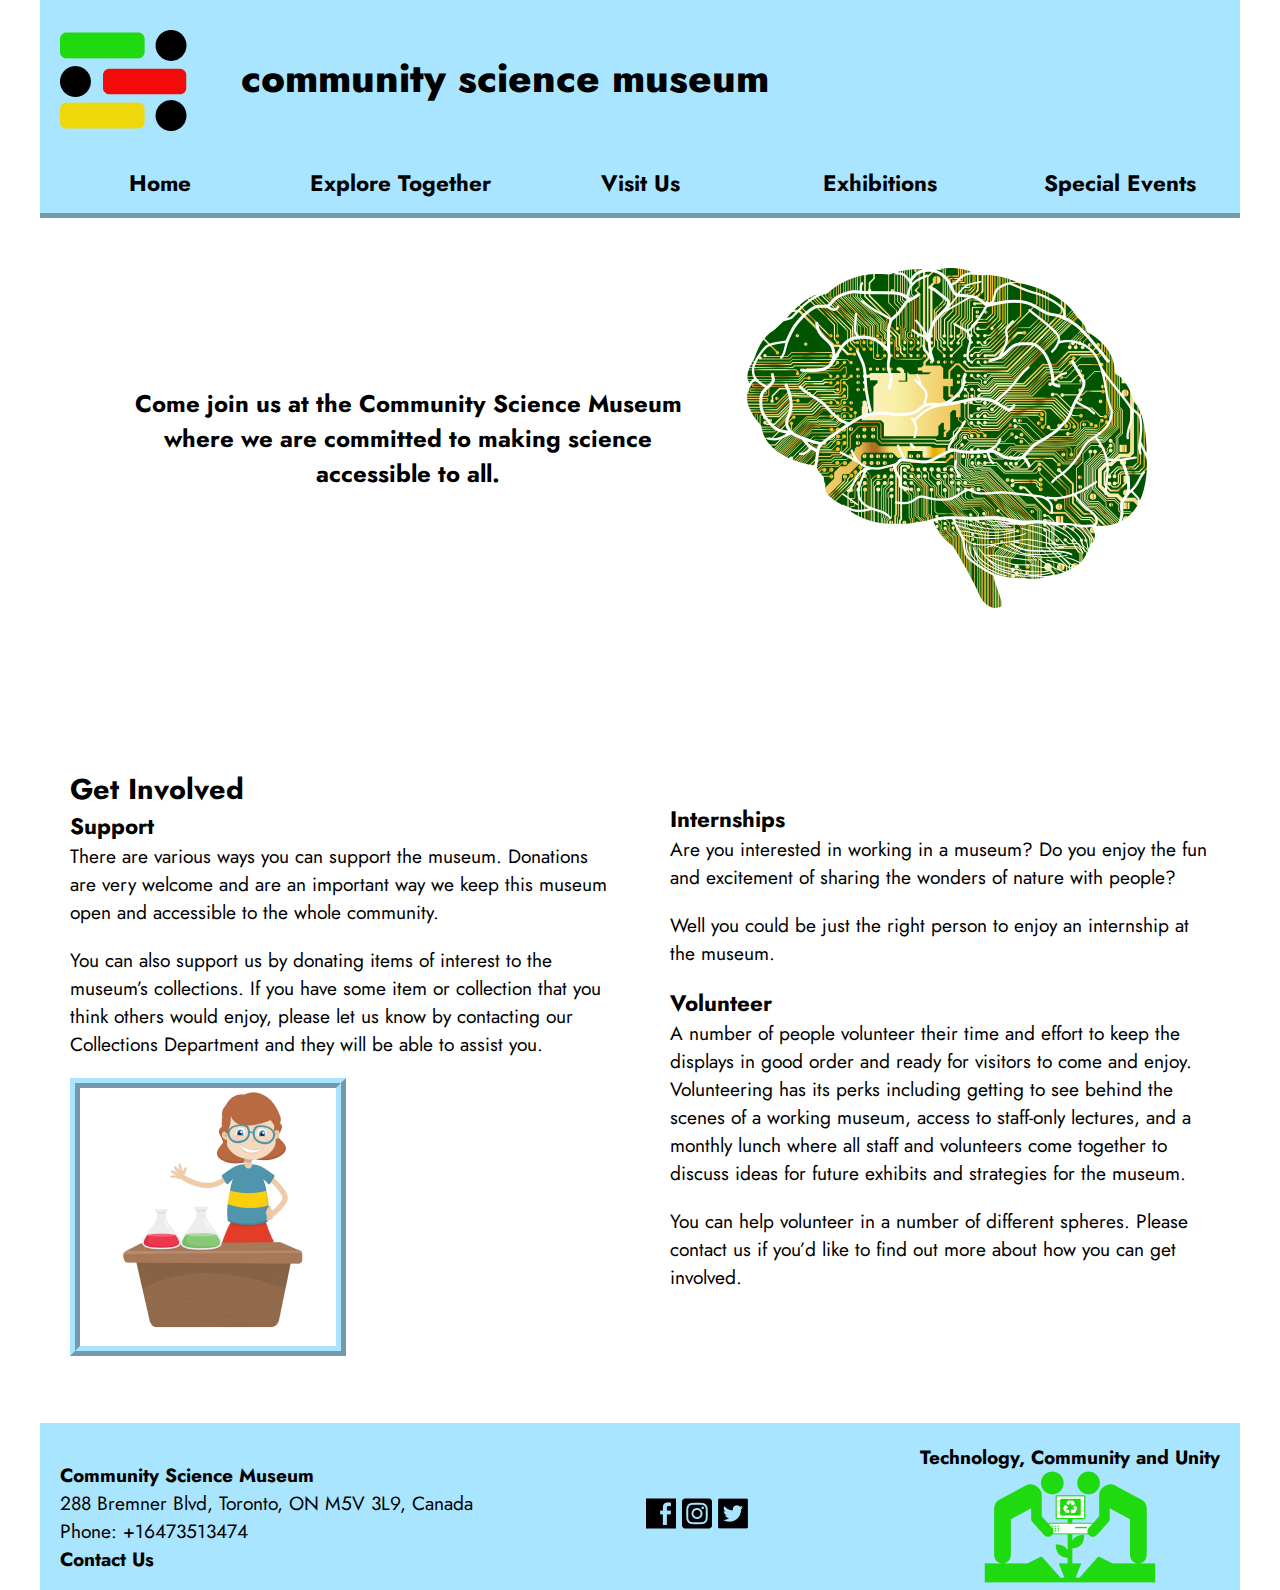
==== commit 1b569bf0: "fixed some linking error in the footer, and added links to social icons" ====
--- a/index.html
+++ b/index.html
@@ -130,22 +130,22 @@
     <div class="footer-left">
       <h4>Community Science Museum</h4>
       <p>288 Bremner Blvd, Toronto, ON M5V 3L9, Canada
-
       </p>
       <p>Phone: +16473513474</p>
-      <a class="footer-email" ref="mailto:email@communitysciencemuseum.com">Contact Us</a>
+      <a class="footer-email" href="mailto:email@communitysciencemuseum.com">Contact Us</a>
     </div>
 
     <div class="footer-middle">
-      <img src="./images/icon-facebook.png" alt="Facebook icon">
-      <img src="./images/icon-instagram.png" alt="Instagram icon">
-      <img src="./images/icon-twitter.png" alt="Twitter icon">
+      <a href="https://www.facebook.com/"><img src="./images/icon-facebook.png" alt="Facebook icon"></a>
+      <a href="https://www.instagram.com/"><img src="./images/icon-instagram.png" alt="Instagram icon"></a>
+      <a href="https://twitter.com/"><img src="./images/icon-twitter.png" alt="Twitter icon"></a>
+
 
     </div>
 
     <div class="footer-right">
       <h4>Technology, Community and Unity</h4>
-      <img class="footer-right-image" src="./images/footer-unity.png"
+      <img class="footer-right-image" src="../images/footer-unity.png"
         alt="picture of people in unity with technology, nature and each other">
     </div>
   </footer>
--- a/style.css
+++ b/style.css
@@ -37,27 +37,23 @@
   font-family: "Jost", sans-serif;
   color: #000;
   font-weight: 400;
+  font-size: 1.2em;
   background-color: var(--primary);
 }
 
 header {
   padding-top: 30px;
 }
-
+/* logo font "community science museum" */
 .header-text {
   max-width: 220px;
   margin-left: 10px;
-}
-
-/* fonts */
-
-h1 {
   font-size: 40px;
   line-height: 90%;
   font-weight: 800;
 }
 
-/* Link States */
+/* Link States /cursor states */
 a {
   color: #000;
   font-weight: normal;
@@ -238,14 +234,54 @@
   border-style: none;
 }
 
-ul {
-  width: 100%;
-}
-
-.opening-list li {
-  columns: 50px 4;
-  -webkit-columns: 50px 4;
-  -moz-columns: 50px 4;
+h3.table {
+  margin-top: 20px;
+}
+
+table {
+  text-align: left;
+  margin-bottom: 20px;
+}
+
+th {
+  padding-right: 20px;
+}
+
+td {
+  font-weight: 700;
+}
+
+fieldset {
+  border: 10px ridge var(--primary);
+  border-radius: 5px;
+  display: flex;
+  flex-direction: column;
+  padding: 20px;
+}
+
+legend {
+  padding: 0px 20px;
+}
+
+input {
+  font-size: large;
+  margin: 10px;
+  padding: 5px;
+}
+
+input[type="text"],
+[type="email"] {
+  font-size: large;
+  border-radius: 5px;
+}
+input[type="submit"] {
+  font-size: large;
+  background-color: var(--primary);
+  border-radius: 5px;
+}
+
+input:focus {
+  border-color: var(--primary);
 }
 
 /* Hide tablet, laptop and desktop content */
@@ -268,14 +304,14 @@
 /* large tablets, laptop & desktop styles */
 @media screen and (min-width: 764px) {
   body {
-    background-image: url(./images/desktop-bg.png);
+    /* background-image: url(./images/desktop-bg.png);
     background-position: top;
-    background-repeat: no-repeat;
+    background-repeat: no-repeat; */
     background-color: var(--secondary);
   }
   header {
     background-color: var(--primary);
-    border-bottom: 6px solid #000;
+    border-bottom: 10px ridge var(--primary);
   }
   .grid {
     display: grid;
@@ -304,12 +340,11 @@
   }
 
   .picture-desktop {
-    border: 10px solid #000;
+    border: 10px ridge var(--primary);
   }
   .picture-explore {
-    border: 10px solid #000;
+    border: 10px ridge var(--primary);
     width: 100%;
-    /* margin-left: 10%; */
   }
   /* Content management styles */
   section.top-section-desktop {
@@ -327,8 +362,6 @@
   }
   section.middle-section-desktop {
     display: flex;
-    /* gap: 60px; */
-    /* width: 100%; */
     padding-top: 50px;
   }
   section.middle-section-desktop p {
@@ -362,12 +395,12 @@
   }
 
   img.flex-display-image {
-    border: 10px solid #000;
+    border: 10px ridge var(--primary);
     max-height: 379px;
   }
 
   iframe.visit {
-    border-bottom: 7px solid #000;
+    border-bottom: 10px ridge var(--primary);
   }
 
   /* Hide the mobile content for desktop */
